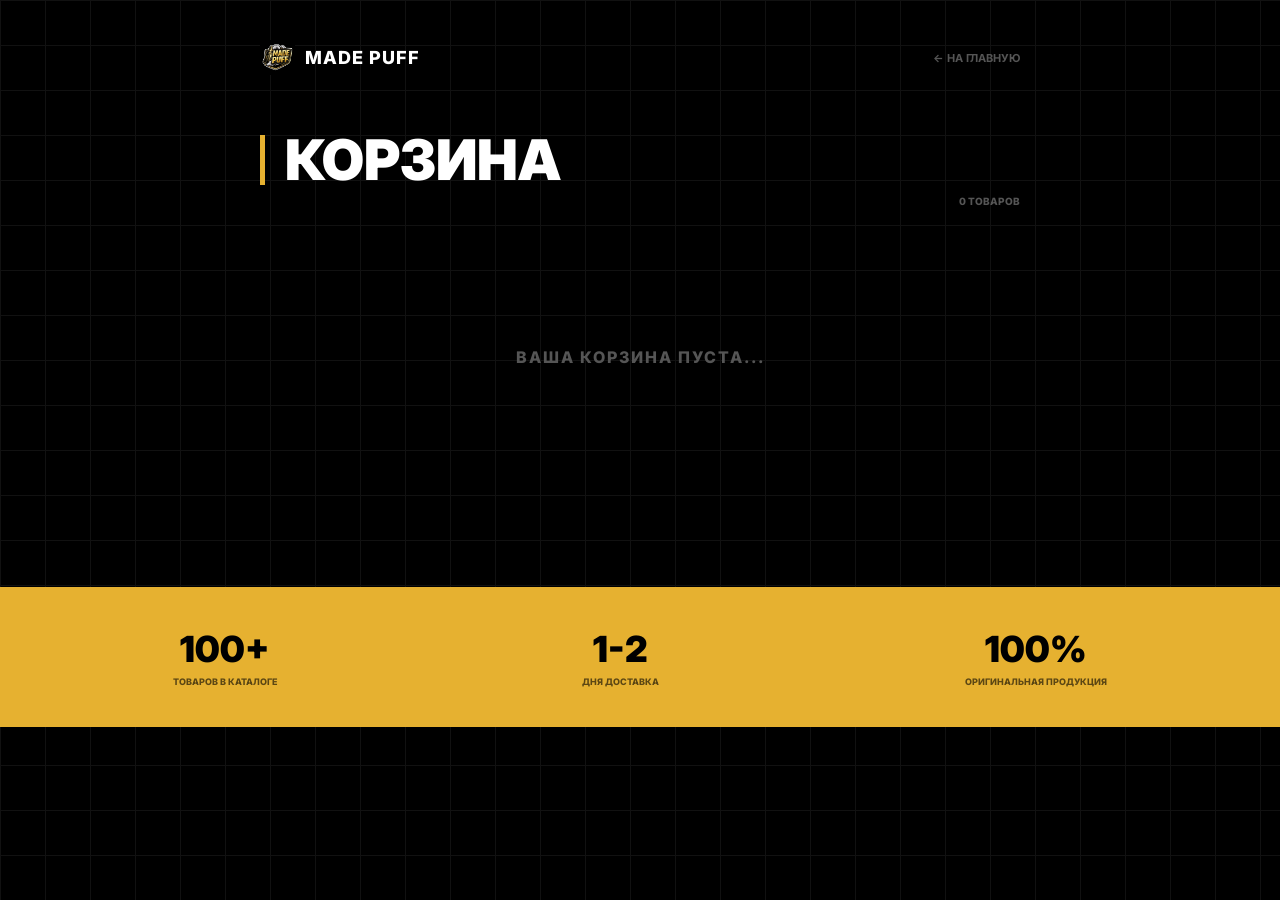
==== cart.html @ 76f79153 "1" ====
<!DOCTYPE html>
<html lang="ru">
<head>
    <meta charset="UTF-8">
    <meta name="viewport" content="width=device-width, initial-scale=1.0">
    <title>Ваша Корзина | KAIF SMOKE</title>
    <link href="https://fonts.googleapis.com/css2?family=Inter:wght@400;600;700;800;900&display=swap" rel="stylesheet">
    <style>
        :root {
            --gold: #e6b130;
            --bg: #000000;
            --card-bg: #111111;
            --border: #1a1a1a;
            --text-gray: #555;
        }

        * { box-sizing: border-box; margin: 0; padding: 0; }
        body { background-color: var(--bg); color: #fff; font-family: 'Inter', sans-serif; overflow-x: hidden; }

        .bg-grid {
            position: fixed; top: 0; left: 0; width: 100%; height: 100%;
            background-image: linear-gradient(#111 1px, transparent 1px), linear-gradient(90deg, #111 1px, transparent 1px);
            background-size: 45px 45px; z-index: -1;
        }

        .wrapper { max-width: 800px; margin: 0 auto; padding: 40px 20px; }
        
        header { display: flex; justify-content: space-between; align-items: center; margin-bottom: 60px; }
        .logo-area { display: flex; align-items: center; gap: 10px; }
        .logo-img { width: 35px; height: 35px; object-fit: contain; }
        .logo-text { font-weight: 800; font-size: 18px; letter-spacing: 1px; }
        .nav-back { color: var(--text-gray); text-decoration: none; font-size: 11px; font-weight: 700; text-transform: uppercase; }

        .cart-header { margin-bottom: 40px; }
        .cart-header h1 { font-size: 56px; font-weight: 900; line-height: 0.9; text-transform: uppercase; border-left: 5px solid var(--gold); padding-left: 20px; }
        .item-count-top { color: var(--text-gray); font-size: 10px; font-weight: 800; text-transform: uppercase; margin-top: 10px; text-align: right; }

        .cart-list { display: flex; flex-direction: column; gap: 1px; background: var(--border); border: 1px solid var(--border); border-radius: 12px; overflow: hidden; }
        .cart-item { display: flex; align-items: center; background: var(--card-bg); padding: 20px; gap: 20px; }
        .cart-item img { width: 60px; height: 60px; object-fit: contain; background: #000; border-radius: 8px; padding: 5px; }
        .item-info { flex: 1; }
        .item-name { font-weight: 800; font-size: 14px; text-transform: uppercase; margin-bottom: 5px; }
        .item-price { color: var(--gold); font-weight: 900; font-size: 16px; }

        .qty-control { display: flex; align-items: center; background: #080808; border-radius: 6px; border: 1px solid #222; overflow: hidden; }
        .qty-btn { background: transparent; color: #fff; border: none; width: 35px; height: 35px; cursor: pointer; font-size: 18px; transition: 0.2s; }
        .qty-btn:hover { background: #1a1a1a; }
        .qty-num { width: 30px; text-align: center; font-weight: 800; font-size: 14px; }

        .remove-x { color: var(--text-gray); background: transparent; border: 1px solid #222; width: 35px; height: 35px; border-radius: 6px; cursor: pointer; margin-left: 10px; }

        .summary-block { margin-top: 40px; border-top: 1px solid #222; padding-top: 20px; }
        .summary-line { display: flex; justify-content: space-between; font-weight: 700; font-size: 12px; color: var(--text-gray); text-transform: uppercase; margin-bottom: 15px; }
        .summary-line b { color: #fff; }
        
        .total-line { display: flex; justify-content: space-between; align-items: center; margin-top: 20px; }
        .total-line span { font-size: 24px; font-weight: 900; text-transform: uppercase; }
        .total-line b { font-size: 38px; color: var(--gold); font-weight: 900; }

        .btn-checkout { 
            display: block; width: 100%; background: var(--gold); color: #000; text-align: center; 
            padding: 22px; margin-top: 30px; text-decoration: none; font-weight: 900; font-size: 16px; 
            border-radius: 4px; clip-path: polygon(0 0, 100% 0, 100% 70%, 95% 100%, 0 100%);
            text-transform: uppercase;
        }
        .btn-continue { 
            display: block; width: 100%; text-align: center; color: #fff; text-decoration: none; 
            padding: 15px; margin-top: 10px; font-weight: 700; font-size: 11px; text-transform: uppercase;
            border: 1px solid #1a1a1a; border-radius: 4px;
        }

        .yellow-footer { background: var(--gold); padding: 40px 20px; display: flex; justify-content: space-around; margin-top: 80px; }
        .f-item { text-align: center; color: #000; }
        .f-item h2 { font-size: 36px; font-weight: 900; margin-bottom: 5px; }
        .f-item p { font-size: 9px; font-weight: 800; text-transform: uppercase; color: rgba(0,0,0,0.6); }

        .empty-cart { text-align: center; padding: 100px 0; color: var(--text-gray); font-weight: 800; text-transform: uppercase; letter-spacing: 2px; }
        @media (max-width: 768px) {
    /* 1. Настройка контейнера товара */
    .cart-item {
        padding: 15px 10px !important;
        gap: 10px !important; /* Уменьшаем общий зазор */
        display: flex !important;
        align-items: center !important;
        justify-content: blink;
    }

    /* Картинка чуть меньше на мобилках */
    .cart-item img {
        width: 50px !important;
        height: 50px !important;
        flex-shrink: 0 !important; /* Чтобы картинку не сплющило */
    }

    /* 2. Текст названия товара */
    .item-info {
        flex: 1 !important; /* Занимает всё свободное место в центре */
        min-width: 0 !important; /* Важно, чтобы текст не раздувал контейнер */
        margin-right: 5px !important;
    }

    .item-name {
        font-size: 11px !important;
        line-height: 1.2 !important;
        white-space: nowrap !important; /* Не дает тексту прыгать на вторую строку */
        overflow: hidden !important;
        text-overflow: ellipsis !important; /* Если название слишком длинное — будет три точки */
    }

    .item-price {
        font-size: 13px !important;
    }

    /* 3. КОНТРОЛЬ КОЛИЧЕСТВА (Выравнивание в столбик) */
    .qty-control {
        width: 90px !important; /* Фиксированная ширина, чтобы цифры не двигались */
        height: 32px !important;
        flex-shrink: 0 !important; /* Запрещаем менять размер */
        display: flex !important;
        justify-content: space-between !important;
    }

    .qty-btn {
        width: 30px !important;
        height: 30px !important;
        font-size: 16px !important;
    }

    .qty-num {
        width: 25px !important;
        font-size: 12px !important;
    }

    /* 4. КРЕСТИК (Идеальное выравнивание справа) */
    .remove-x {
        width: 32px !important;
        height: 32px !important;
        margin-left: 5px !important;
        flex-shrink: 0 !important; /* Чтобы всегда был ровный квадрат */
        display: flex !important;
        align-items: center !important;
        justify-content: center !important;
        font-size: 14px !important;
        border: 1px solid #333 !important;
        color: #666 !important;
    }

    /* 5. Общие правки заголовков для мобилки */
    .cart-header h1 {
        font-size: 32px !important;
    }
    
    .total-line span { font-size: 18px !important; }
    .total-line b { font-size: 28px !important; }
}
    </style>
</head>
<body>

<div class="bg-grid"></div>

<div class="wrapper">
    <header>
        <a href="index.html" class="logo-link" style="text-decoration: none; color: inherit;">
        <div class="logo-area">
            <img src="images/IMG_2073.PNG" class="logo-img">
            <span class="logo-text">MADE PUFF</span>
        </div>
        </a>
        <a href="index.html" class="nav-back">← НА ГЛАВНУЮ</a>
    </header>

    <div class="cart-header">
        <h1>КОРЗИНА</h1>
        <div class="item-count-top" id="top-counter">0 ТОВАРА</div>
    </div>

    <div id="cart-content"></div>

    <div id="summary-area" style="display: none;">
        <div class="summary-block">
            <div class="summary-line"><span>ТОВАРОВ</span><b id="subtotal-count">0 ШТ.</b></div>
            
            <div class="total-line">
                <span>ИТОГО</span>
                <b id="total-sum">0,00 ZL</b>
            </div>
        </div>

        <a href="checkout.html" class="btn-checkout"> ОФОРМИТЬ ЗАКАЗ </a>
        <a href="catalog.html" class="btn-continue">← ПРОДОЛЖИТЬ ПОКУПКИ</a>
    </div>
</div>

<div class="yellow-footer">
    <div class="f-item"><h2>100+</h2><p>ТОВАРОВ В КАТАЛОГЕ</p></div>
    <div class="f-item"><h2>1-2</h2><p>ДНЯ ДОСТАВКА</p></div>
    <div class="f-item"><h2>100%</h2><p>ОРИГИНАЛЬНАЯ ПРОДУКЦИЯ</p></div>
</div>

<script>
    // Функция форматирования чисел: разделение тысяч запятой и замена точки на запятую
    function formatNum(num) {
        return num.toLocaleString('en-US', { 
            minimumFractionDigits: 2, 
            maximumFractionDigits: 2 
        }).replace(/\./g, ','); // Меняем точку на запятую (например: 1,250,00)
    }

    function renderCart() {
        const container = document.getElementById('cart-content');
        const summary = document.getElementById('summary-area');
        const totalSum = document.getElementById('total-sum');
        const subtotalCount = document.getElementById('subtotal-count');
        const topCounter = document.getElementById('top-counter');
        
        let cart = JSON.parse(localStorage.getItem('kaif_cart')) || [];

        if (cart.length === 0) {
            container.innerHTML = '<div class="empty-cart">ВАША КОРЗИНА ПУСТА...</div>';
            summary.style.display = 'none';
            topCounter.innerText = '0 ТОВАРОВ';
            return;
        }

        summary.style.display = 'block';
        let html = '<div class="cart-list">';
        let total = 0;
        let count = 0;

        cart.forEach((item, index) => {
            if(!item.qty) item.qty = 1;
            
            const priceNum = parseFloat(item.price) || 0;
            total += priceNum * item.qty;
            count += item.qty;

            html += `
                <div class="cart-item">
                    <img src="${item.img || item.image}" onerror="this.src='logo.png'">
                    <div class="item-info">
                        <div class="item-name">${item.name}</div>
                        <div class="item-price">${formatNum(priceNum)} zł</div>
                    </div>
                    <div class="qty-control">
                        <button class="qty-btn" onclick="changeQty(${index}, -1)">−</button>
                        <div class="qty-num">${item.qty}</div>
                        <button class="qty-btn" onclick="changeQty(${index}, 1)">+</button>
                    </div>
                    <button class="remove-x" onclick="removeItem(${index})">✕</button>
                </div>
            `;
        });

        html += '</div>';
        container.innerHTML = html;
        
        totalSum.innerText = formatNum(total) + " ZL";
        subtotalCount.innerText = count + " ШТ.";
        topCounter.innerText = count + " ТОВАРА";
    }

    function changeQty(index, delta) {
        let cart = JSON.parse(localStorage.getItem('kaif_cart')) || [];
        if(!cart[index].qty) cart[index].qty = 1;
        
        cart[index].qty += delta;
        
        if (cart[index].qty < 1) {
            removeItem(index);
        } else {
            localStorage.setItem('kaif_cart', JSON.stringify(cart));
            renderCart();
        }
    }

    function removeItem(index) {
        let cart = JSON.parse(localStorage.getItem('kaif_cart')) || [];
        cart.splice(index, 1);
        localStorage.setItem('kaif_cart', JSON.stringify(cart));
        renderCart();
    }

    document.addEventListener('DOMContentLoaded', renderCart);
</script>

</body>
</html>
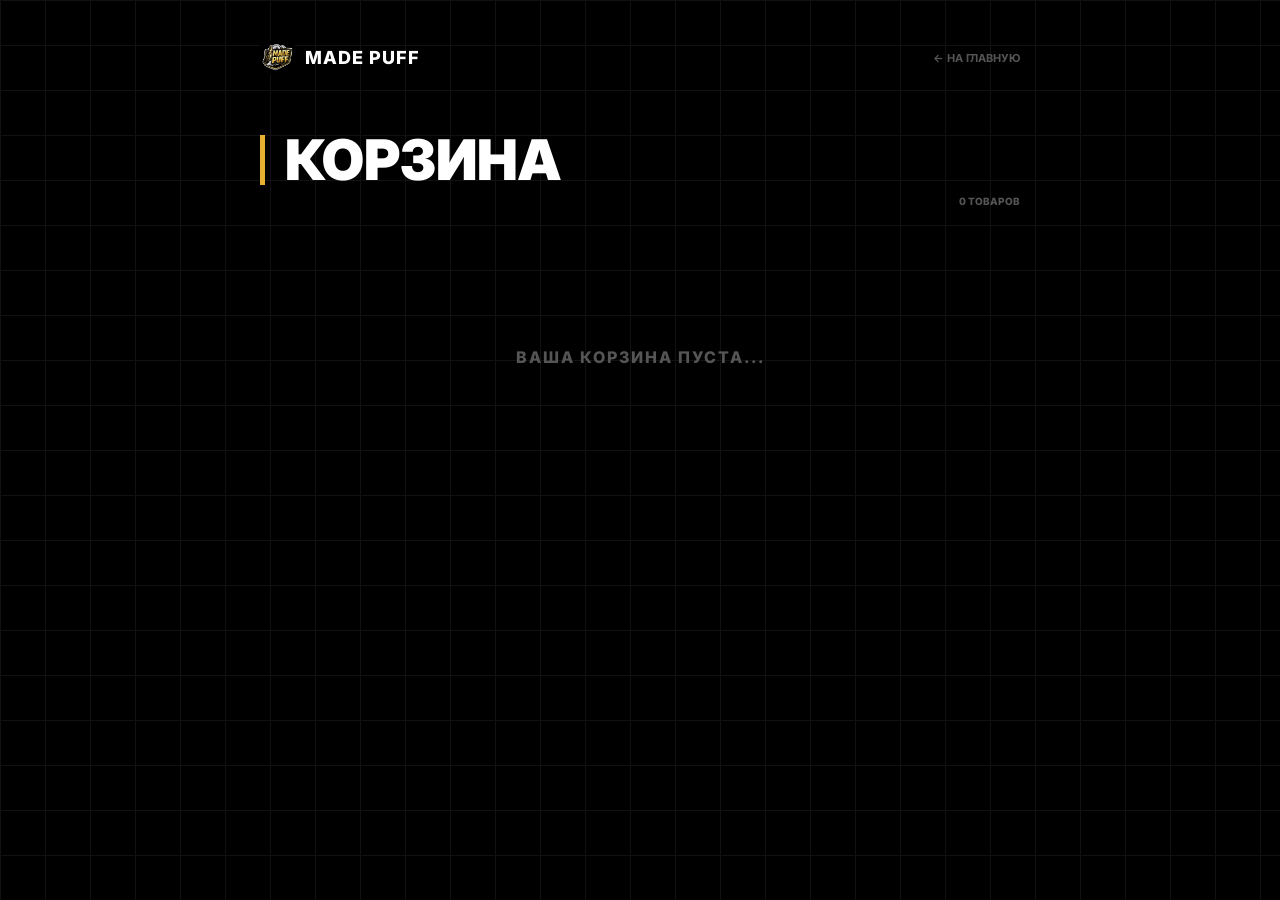
==== commit 2cd9a8d4: "1213" ====
--- a/cart.html
+++ b/cart.html
@@ -192,11 +192,7 @@
     </div>
 </div>
 
-<div class="yellow-footer">
-    <div class="f-item"><h2>100+</h2><p>ТОВАРОВ В КАТАЛОГЕ</p></div>
-    <div class="f-item"><h2>1-2</h2><p>ДНЯ ДОСТАВКА</p></div>
-    <div class="f-item"><h2>100%</h2><p>ОРИГИНАЛЬНАЯ ПРОДУКЦИЯ</p></div>
-</div>
+
 
 <script>
     // Функция форматирования чисел: разделение тысяч запятой и замена точки на запятую
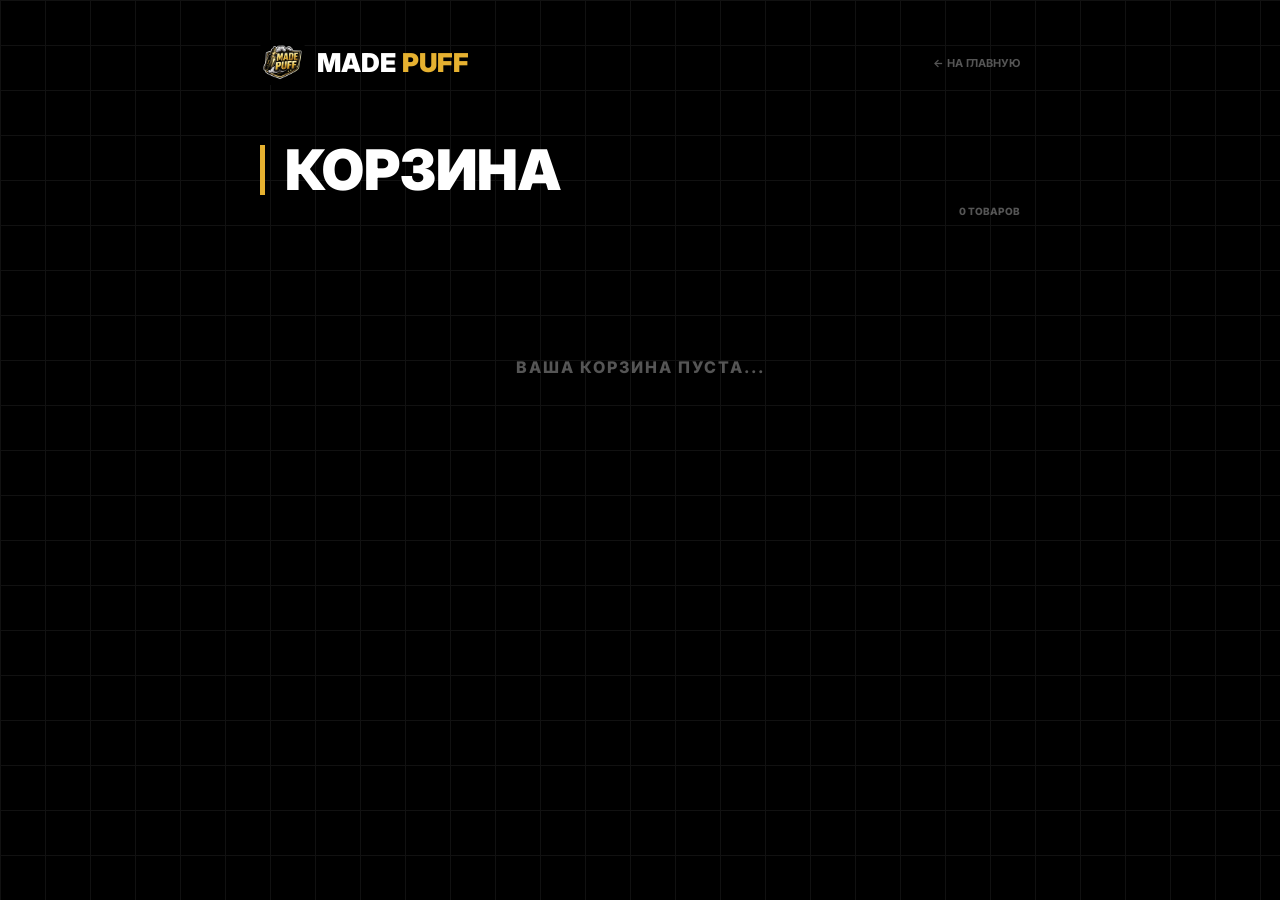
==== commit 8ba9eab7: "12321" ====
--- a/cart.html
+++ b/cart.html
@@ -1,196 +1,274 @@
 <!DOCTYPE html>
 <html lang="ru">
 <head>
-    <meta charset="UTF-8">
-    <meta name="viewport" content="width=device-width, initial-scale=1.0">
-    <title>Ваша Корзина | KAIF SMOKE</title>
-    <link href="https://fonts.googleapis.com/css2?family=Inter:wght@400;600;700;800;900&display=swap" rel="stylesheet">
-    <style>
-        :root {
-            --gold: #e6b130;
-            --bg: #000000;
-            --card-bg: #111111;
-            --border: #1a1a1a;
-            --text-gray: #555;
-        }
-
-        * { box-sizing: border-box; margin: 0; padding: 0; }
-        body { background-color: var(--bg); color: #fff; font-family: 'Inter', sans-serif; overflow-x: hidden; }
-
-        .bg-grid {
-            position: fixed; top: 0; left: 0; width: 100%; height: 100%;
-            background-image: linear-gradient(#111 1px, transparent 1px), linear-gradient(90deg, #111 1px, transparent 1px);
-            background-size: 45px 45px; z-index: -1;
-        }
-
-        .wrapper { max-width: 800px; margin: 0 auto; padding: 40px 20px; }
-        
-        header { display: flex; justify-content: space-between; align-items: center; margin-bottom: 60px; }
-        .logo-area { display: flex; align-items: center; gap: 10px; }
-        .logo-img { width: 35px; height: 35px; object-fit: contain; }
-        .logo-text { font-weight: 800; font-size: 18px; letter-spacing: 1px; }
-        .nav-back { color: var(--text-gray); text-decoration: none; font-size: 11px; font-weight: 700; text-transform: uppercase; }
-
-        .cart-header { margin-bottom: 40px; }
-        .cart-header h1 { font-size: 56px; font-weight: 900; line-height: 0.9; text-transform: uppercase; border-left: 5px solid var(--gold); padding-left: 20px; }
-        .item-count-top { color: var(--text-gray); font-size: 10px; font-weight: 800; text-transform: uppercase; margin-top: 10px; text-align: right; }
-
-        .cart-list { display: flex; flex-direction: column; gap: 1px; background: var(--border); border: 1px solid var(--border); border-radius: 12px; overflow: hidden; }
-        .cart-item { display: flex; align-items: center; background: var(--card-bg); padding: 20px; gap: 20px; }
-        .cart-item img { width: 60px; height: 60px; object-fit: contain; background: #000; border-radius: 8px; padding: 5px; }
-        .item-info { flex: 1; }
-        .item-name { font-weight: 800; font-size: 14px; text-transform: uppercase; margin-bottom: 5px; }
-        .item-price { color: var(--gold); font-weight: 900; font-size: 16px; }
-
-        .qty-control { display: flex; align-items: center; background: #080808; border-radius: 6px; border: 1px solid #222; overflow: hidden; }
-        .qty-btn { background: transparent; color: #fff; border: none; width: 35px; height: 35px; cursor: pointer; font-size: 18px; transition: 0.2s; }
-        .qty-btn:hover { background: #1a1a1a; }
-        .qty-num { width: 30px; text-align: center; font-weight: 800; font-size: 14px; }
-
-        .remove-x { color: var(--text-gray); background: transparent; border: 1px solid #222; width: 35px; height: 35px; border-radius: 6px; cursor: pointer; margin-left: 10px; }
-
-        .summary-block { margin-top: 40px; border-top: 1px solid #222; padding-top: 20px; }
-        .summary-line { display: flex; justify-content: space-between; font-weight: 700; font-size: 12px; color: var(--text-gray); text-transform: uppercase; margin-bottom: 15px; }
-        .summary-line b { color: #fff; }
-        
-        .total-line { display: flex; justify-content: space-between; align-items: center; margin-top: 20px; }
-        .total-line span { font-size: 24px; font-weight: 900; text-transform: uppercase; }
-        .total-line b { font-size: 38px; color: var(--gold); font-weight: 900; }
-
-        .btn-checkout { 
-            display: block; width: 100%; background: var(--gold); color: #000; text-align: center; 
-            padding: 22px; margin-top: 30px; text-decoration: none; font-weight: 900; font-size: 16px; 
-            border-radius: 4px; clip-path: polygon(0 0, 100% 0, 100% 70%, 95% 100%, 0 100%);
-            text-transform: uppercase;
-        }
-        .btn-continue { 
-            display: block; width: 100%; text-align: center; color: #fff; text-decoration: none; 
-            padding: 15px; margin-top: 10px; font-weight: 700; font-size: 11px; text-transform: uppercase;
-            border: 1px solid #1a1a1a; border-radius: 4px;
-        }
-
-        .yellow-footer { background: var(--gold); padding: 40px 20px; display: flex; justify-content: space-around; margin-top: 80px; }
-        .f-item { text-align: center; color: #000; }
-        .f-item h2 { font-size: 36px; font-weight: 900; margin-bottom: 5px; }
-        .f-item p { font-size: 9px; font-weight: 800; text-transform: uppercase; color: rgba(0,0,0,0.6); }
-
-        .empty-cart { text-align: center; padding: 100px 0; color: var(--text-gray); font-weight: 800; text-transform: uppercase; letter-spacing: 2px; }
-        @media (max-width: 768px) {
-    /* 1. Настройка контейнера товара */
-    .cart-item {
-        padding: 15px 10px !important;
-        gap: 10px !important; /* Уменьшаем общий зазор */
-        display: flex !important;
-        align-items: center !important;
-        justify-content: blink;
-    }
-
-    /* Картинка чуть меньше на мобилках */
-    .cart-item img {
-        width: 50px !important;
-        height: 50px !important;
-        flex-shrink: 0 !important; /* Чтобы картинку не сплющило */
-    }
-
-    /* 2. Текст названия товара */
-    .item-info {
-        flex: 1 !important; /* Занимает всё свободное место в центре */
-        min-width: 0 !important; /* Важно, чтобы текст не раздувал контейнер */
-        margin-right: 5px !important;
-    }
-
-    .item-name {
-        font-size: 11px !important;
-        line-height: 1.2 !important;
-        white-space: nowrap !important; /* Не дает тексту прыгать на вторую строку */
-        overflow: hidden !important;
-        text-overflow: ellipsis !important; /* Если название слишком длинное — будет три точки */
-    }
-
-    .item-price {
-        font-size: 13px !important;
-    }
-
-    /* 3. КОНТРОЛЬ КОЛИЧЕСТВА (Выравнивание в столбик) */
-    .qty-control {
-        width: 90px !important; /* Фиксированная ширина, чтобы цифры не двигались */
-        height: 32px !important;
-        flex-shrink: 0 !important; /* Запрещаем менять размер */
-        display: flex !important;
-        justify-content: space-between !important;
-    }
-
-    .qty-btn {
-        width: 30px !important;
-        height: 30px !important;
-        font-size: 16px !important;
-    }
-
-    .qty-num {
-        width: 25px !important;
-        font-size: 12px !important;
-    }
-
-    /* 4. КРЕСТИК (Идеальное выравнивание справа) */
-    .remove-x {
-        width: 32px !important;
-        height: 32px !important;
-        margin-left: 5px !important;
-        flex-shrink: 0 !important; /* Чтобы всегда был ровный квадрат */
-        display: flex !important;
-        align-items: center !important;
-        justify-content: center !important;
-        font-size: 14px !important;
-        border: 1px solid #333 !important;
-        color: #666 !important;
-    }
-
-    /* 5. Общие правки заголовков для мобилки */
-    .cart-header h1 {
-        font-size: 32px !important;
-    }
-    
-    .total-line span { font-size: 18px !important; }
-    .total-line b { font-size: 28px !important; }
-}
-    </style>
+<meta charset="UTF-8">
+<meta name="viewport" content="width=device-width, initial-scale=1.0">
+<title>Ваша Корзина | KAIF SMOKE</title>
+<link href="https://fonts.googleapis.com/css2?family=Inter:wght@400;600;700;800;900&display=swap" rel="stylesheet">
+<style>
+:root {
+--gold: #e6b130;
+--bg: #000000;
+--card-bg: #111111;
+--border: #1a1a1a;
+--text-gray: #555;
+}
+
+* { box-sizing: border-box; margin: 0; padding: 0; }
+body { background-color: var(--bg); color: #fff; font-family: 'Inter', sans-serif; overflow-x: hidden; }
+
+.bg-grid {
+position: fixed; top: 0; left: 0; width: 100%; height: 100%;
+background-image: linear-gradient(#111 1px, transparent 1px), linear-gradient(90deg, #111 1px, transparent 1px);
+background-size: 45px 45px; z-index: -1;
+}
+
+.wrapper { max-width: 800px; margin: 0 auto; padding: 40px 20px; }
+header { display: flex; justify-content: space-between; align-items: center; margin-bottom: 60px; }
+.logo-area { display: flex; align-items: center; gap: 10px; }
+.logo-img { width: 35px; height: 35px; object-fit: contain; }
+.logo-text { font-weight: 800; font-size: 18px; letter-spacing: 1px; }
+.nav-back { color: var(--text-gray); text-decoration: none; font-size: 11px; font-weight: 700; text-transform: uppercase; }
+
+.cart-header { margin-bottom: 40px; }
+.cart-header h1 { font-size: 56px; font-weight: 900; line-height: 0.9; text-transform: uppercase; border-left: 5px solid var(--gold); padding-left: 20px; }
+.item-count-top { color: var(--text-gray); font-size: 10px; font-weight: 800; text-transform: uppercase; margin-top: 10px; text-align: right; }
+
+.cart-list { display: flex; flex-direction: column; gap: 1px; background: var(--border); border: 1px solid var(--border); border-radius: 12px; overflow: hidden; }
+.cart-item { display: flex; align-items: center; background: var(--card-bg); padding: 20px; gap: 20px; }
+.cart-item img { width: 60px; height: 60px; object-fit: contain; background: #000; border-radius: 8px; padding: 5px; }
+.item-info { flex: 1; }
+.item-name { font-weight: 800; font-size: 14px; text-transform: uppercase; margin-bottom: 5px; }
+.item-price { color: var(--gold); font-weight: 900; font-size: 16px; }
+
+.qty-control { display: flex; align-items: center; background: #080808; border-radius: 6px; border: 1px solid #222; overflow: hidden; }
+.qty-btn { background: transparent; color: #fff; border: none; width: 35px; height: 35px; cursor: pointer; font-size: 18px; transition: 0.2s; }
+.qty-btn:hover { background: #1a1a1a; }
+.qty-num { width: 30px; text-align: center; font-weight: 800; font-size: 14px; }
+
+.remove-x { color: var(--text-gray); background: transparent; border: 1px solid #222; width: 35px; height: 35px; border-radius: 6px; cursor: pointer; margin-left: 10px; }
+
+.summary-block { margin-top: 40px; border-top: 1px solid #222; padding-top: 20px; }
+.summary-line { display: flex; justify-content: space-between; font-weight: 700; font-size: 12px; color: var(--text-gray); text-transform: uppercase; margin-bottom: 15px; }
+.summary-line b { color: #fff; }
+.total-line { display: flex; justify-content: space-between; align-items: center; margin-top: 20px; }
+.total-line span { font-size: 24px; font-weight: 900; text-transform: uppercase; }
+.total-line b { font-size: 38px; color: var(--gold); font-weight: 900; }
+
+.btn-checkout {
+display: block; width: 100%; background: var(--gold); color: #000; text-align: center;
+padding: 22px; margin-top: 30px; text-decoration: none; font-weight: 900; font-size: 16px;
+border-radius: 4px; clip-path: polygon(0 0, 100% 0, 100% 70%, 95% 100%, 0 100%);
+text-transform: uppercase;
+}
+.btn-continue {
+display: block; width: 100%; text-align: center; color: #fff; text-decoration: none;
+padding: 15px; margin-top: 10px; font-weight: 700; font-size: 11px; text-transform: uppercase;
+border: 1px solid #1a1a1a; border-radius: 4px;
+}
+
+.yellow-footer { background: var(--gold); padding: 40px 20px; display: flex; justify-content: space-around; margin-top: 80px; }
+.f-item { text-align: center; color: #000; }
+.f-item h2 { font-size: 36px; font-weight: 900; margin-bottom: 5px; }
+.f-item p { font-size: 9px; font-weight: 800; text-transform: uppercase; color: rgba(0,0,0,0.6); }
+
+.empty-cart { text-align: center; padding: 100px 0; color: var(--text-gray); font-weight: 800; text-transform: uppercase; letter-spacing: 2px; }
+@media (max-width: 768px) {
+/* 1. Настройка контейнера товара */
+.cart-item {
+padding: 15px 10px !important;
+gap: 10px !important; /* Уменьшаем общий зазор */
+display: flex !important;
+align-items: center !important;
+justify-content: blink;
+}
+
+/* Картинка чуть меньше на мобилках */
+.cart-item img {
+width: 50px !important;
+height: 50px !important;
+flex-shrink: 0 !important; /* Чтобы картинку не сплющило */
+}
+
+/* 2. Текст названия товара */
+.item-info {
+flex: 1 !important; /* Занимает всё свободное место в центре */
+min-width: 0 !important; /* Важно, чтобы текст не раздувал контейнер */
+margin-right: 5px !important;
+}
+
+.item-name {
+font-size: 11px !important;
+line-height: 1.2 !important;
+white-space: nowrap !important; /* Не дает тексту прыгать на вторую строку */
+overflow: hidden !important;
+text-overflow: ellipsis !important; /* Если название слишком длинное — будет три точки */
+}
+
+.item-price {
+font-size: 13px !important;
+}
+
+/* 3. КОНТРОЛЬ КОЛИЧЕСТВА (Выравнивание в столбик) */
+.qty-control {
+width: 90px !important; /* Фиксированная ширина, чтобы цифры не двигались */
+height: 32px !important;
+flex-shrink: 0 !important; /* Запрещаем менять размер */
+display: flex !important;
+justify-content: space-between !important;
+}
+
+.qty-btn {
+width: 30px !important;
+height: 30px !important;
+font-size: 16px !important;
+}
+
+.qty-num {
+width: 25px !important;
+font-size: 12px !important;
+}
+
+/* 4. КРЕСТИК (Идеальное выравнивание справа) */
+.remove-x {
+width: 32px !important;
+height: 32px !important;
+margin-left: 5px !important;
+flex-shrink: 0 !important; /* Чтобы всегда был ровный квадрат */
+display: flex !important;
+align-items: center !important;
+justify-content: center !important;
+font-size: 14px !important;
+border: 1px solid #333 !important;
+color: #666 !important;
+}
+
+/* 5. Общие правки заголовков для мобилки */
+.cart-header h1 {
+font-size: 32px !important;
+}
+.total-line span { font-size: 18px !important; }
+.total-line b { font-size: 28px !important; }
+
+header {
+                padding: 0 1px !important;
+                margin-bottom: 30px;
+            }
+
+            .brand-img {
+                width: 40px !important;
+                height: 40px !important;
+            }
+
+            .brand-made, .brand-puff {
+                font-size: 20px !important;
+                letter-spacing: 0.5px !important;
+            }
+
+            .cart-item {
+                padding: 15px 10px !important;
+                gap: 10px !important;
+            }
+
+            .cart-item img {
+                width: 50px !important;
+                height: 50px !important;
+            }
+
+            .item-name {
+                font-size: 11px !important;
+                white-space: nowrap !important;
+                overflow: hidden;
+                text-overflow: ellipsis;
+            }
+
+            .qty-control {
+                width: 90px !important;
+            }
+
+            .cart-header h1 {
+                font-size: 32px !important;
+            } 
+}
+        .brand-link {
+            text-decoration: none !important;
+            display: flex !important;
+            align-items: center !important;
+            gap: 12px !important;
+            transition: 0.3s ease !important;
+        }
+
+        .brand-img {
+            width: 45px !important;
+            height: 45px !important;
+            object-fit: contain !important;
+            border-radius: 8px !important;
+        }
+
+        .brand-text {
+            display: flex !important;
+            gap: 6px !important;
+            line-height: 1 !important;
+            font-family: 'Bebas Neue',  !important;
+        }
+
+        .brand-made {
+            color: #ffffff !important;
+            font-size: 26px !important;
+            font-weight: 900 !important;
+            text-transform: uppercase !important;
+            transition: 0.3s ease !important;
+        }
+
+        .brand-puff {
+            color: #e6b130 !important;
+            font-size: 26px !important;
+            font-weight: 900 !important;
+            text-transform: uppercase !important;
+        }
+
+        .brand-link:hover .brand-made {
+            color: #e6b130 !important;
+        }
+</style>
 </head>
 <body>
 
 <div class="bg-grid"></div>
 
 <div class="wrapper">
-    <header>
-        <a href="index.html" class="logo-link" style="text-decoration: none; color: inherit;">
-        <div class="logo-area">
-            <img src="images/IMG_2073.PNG" class="logo-img">
-            <span class="logo-text">MADE PUFF</span>
-        </div>
+<header>
+        <a href="index.html" class="brand-link">
+            <img src="images/IMG_2073.PNG" class="brand-img" alt="Logo">
+            <div class="brand-text">
+                <span class="brand-made">MADE</span>
+                <span class="brand-puff">PUFF</span>
+            </div>
         </a>
-        <a href="index.html" class="nav-back">← НА ГЛАВНУЮ</a>
-    </header>
-
-    <div class="cart-header">
-        <h1>КОРЗИНА</h1>
-        <div class="item-count-top" id="top-counter">0 ТОВАРА</div>
-    </div>
-
-    <div id="cart-content"></div>
-
-    <div id="summary-area" style="display: none;">
-        <div class="summary-block">
-            <div class="summary-line"><span>ТОВАРОВ</span><b id="subtotal-count">0 ШТ.</b></div>
-            
-            <div class="total-line">
-                <span>ИТОГО</span>
-                <b id="total-sum">0,00 ZL</b>
-            </div>
-        </div>
-
-        <a href="checkout.html" class="btn-checkout"> ОФОРМИТЬ ЗАКАЗ </a>
-        <a href="catalog.html" class="btn-continue">← ПРОДОЛЖИТЬ ПОКУПКИ</a>
-    </div>
+<a href="index.html" class="nav-back">← НА ГЛАВНУЮ</a>
+</header>
+
+<div class="cart-header">
+<h1>КОРЗИНА</h1>
+<div class="item-count-top" id="top-counter">0 ТОВАРА</div>
 </div>
+
+<div id="cart-content"></div>
+
+<div id="summary-area" style="display: none;">
+<div class="summary-block">
+<div class="summary-line"><span>ТОВАРОВ</span><b id="subtotal-count">0 ШТ.</b></div>
+<div class="total-line">
+<span>ИТОГО</span>
+<b id="total-sum">0,00 ZL</b>
+</div>
+</div>
+
+<a href="checkout.html" class="btn-checkout"> ОФОРМИТЬ ЗАКАЗ </a>
+<a href="catalog.html" class="btn-continue">← ПРОДОЛЖИТЬ ПОКУПКИ</a>
+</div>
+
+
 
 
 
